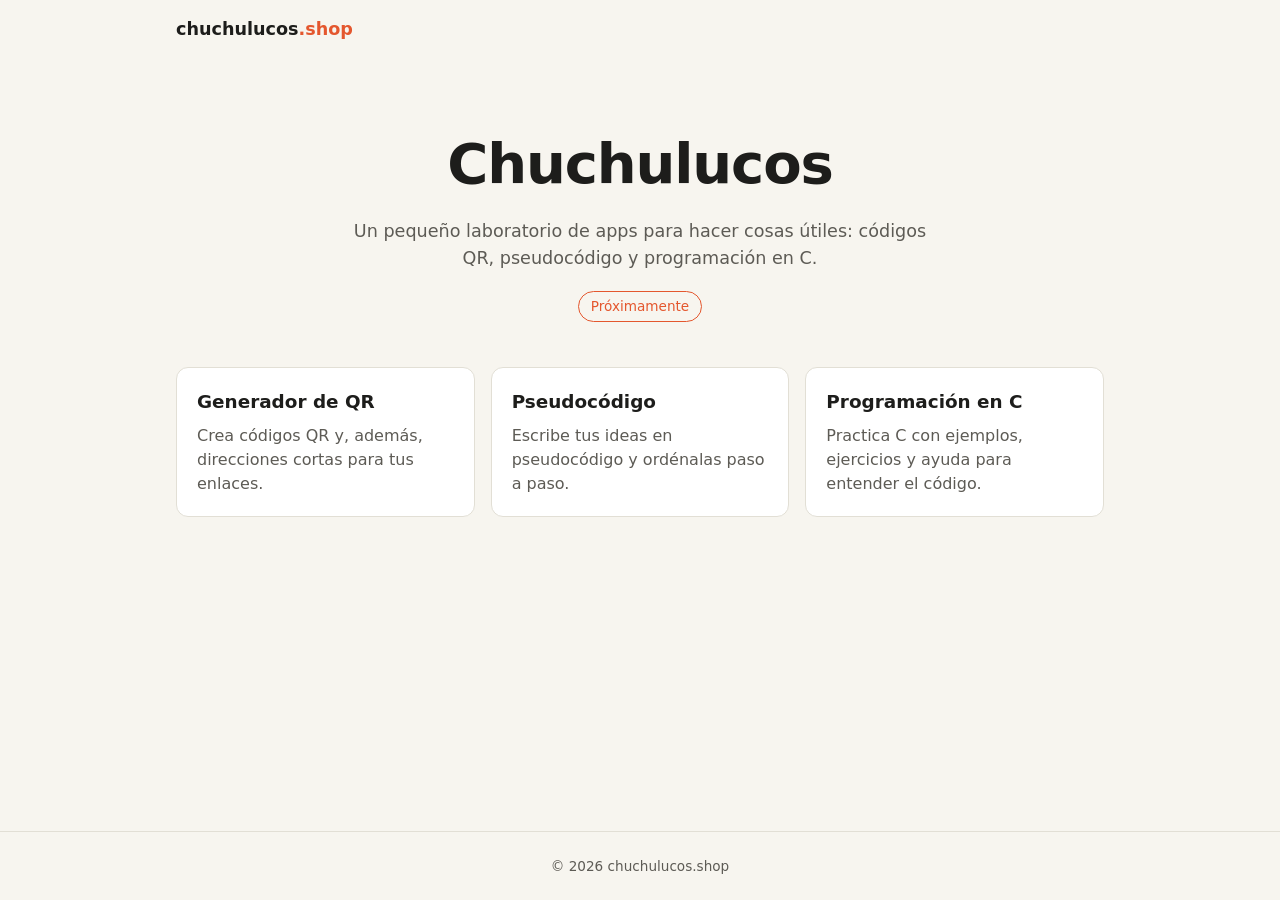
==== index.html @ db55eca2 "Agrega página principal de presentación Página estática con las tres apps previstas (QR, pseudocódig" ====
<!doctype html>
<html lang="es">
<head>
  <meta charset="utf-8">
  <meta name="viewport" content="width=device-width, initial-scale=1">
  <title>Chuchulucos</title>
  <meta name="description" content="Chuchulucos: apps pequeñas y útiles para generar códigos QR, aprender pseudocódigo y programar en C.">
  <link rel="stylesheet" href="style.css">
</head>
<body>
  <header class="top">
    <a class="logo" href="/">chuchulucos<span>.shop</span></a>
  </header>

  <main>
    <section class="hero">
      <h1>Chuchulucos</h1>
      <p class="lead">Un pequeño laboratorio de apps para hacer cosas útiles: códigos QR, pseudocódigo y programación en C.</p>
      <p class="soon">Próximamente</p>
    </section>

    <section class="apps" aria-label="Apps">
      <article class="card">
        <h2>Generador de QR</h2>
        <p>Crea códigos QR y, además, direcciones cortas para tus enlaces.</p>
      </article>
      <article class="card">
        <h2>Pseudocódigo</h2>
        <p>Escribe tus ideas en pseudocódigo y ordénalas paso a paso.</p>
      </article>
      <article class="card">
        <h2>Programación en C</h2>
        <p>Practica C con ejemplos, ejercicios y ayuda para entender el código.</p>
      </article>
    </section>
  </main>

  <footer class="foot">
    <p>&copy; 2026 chuchulucos.shop</p>
  </footer>
</body>
</html>
---- style.css ----
:root {
  --bg: #f7f5ef;
  --fg: #1d1d1b;
  --muted: #5d5b55;
  --accent: #e4572e;
  --card: #ffffff;
  --line: #e2dfd5;
}

@media (prefers-color-scheme: dark) {
  :root:not([data-theme="light"]) {
    --bg: #161614;
    --fg: #f1efe8;
    --muted: #a6a398;
    --accent: #ff7a52;
    --card: #1f1f1c;
    --line: #34332e;
  }
}

:root[data-theme="dark"] {
  --bg: #161614;
  --fg: #f1efe8;
  --muted: #a6a398;
  --accent: #ff7a52;
  --card: #1f1f1c;
  --line: #34332e;
}

* { box-sizing: border-box; }

body {
  margin: 0;
  background: var(--bg);
  color: var(--fg);
  font-family: system-ui, -apple-system, "Segoe UI", Roboto, sans-serif;
  line-height: 1.5;
  min-height: 100vh;
  display: flex;
  flex-direction: column;
}

.top {
  padding: 16px;
  max-width: 960px;
  width: 100%;
  margin: 0 auto;
}

.logo {
  color: var(--fg);
  text-decoration: none;
  font-weight: 700;
  font-size: 1.1rem;
}

.logo span { color: var(--accent); }

main {
  flex: 1;
  max-width: 960px;
  width: 100%;
  margin: 0 auto;
  padding: 16px;
}

.hero {
  padding: 48px 0 32px;
  text-align: center;
}

.hero h1 {
  font-size: clamp(2.2rem, 8vw, 3.5rem);
  margin: 0 0 12px;
  letter-spacing: -0.02em;
}

.lead {
  color: var(--muted);
  font-size: 1.1rem;
  max-width: 600px;
  margin: 0 auto;
}

.soon {
  display: inline-block;
  margin-top: 20px;
  padding: 4px 12px;
  border: 1px solid var(--accent);
  color: var(--accent);
  border-radius: 999px;
  font-size: 0.85rem;
}

.apps {
  display: grid;
  gap: 16px;
  grid-template-columns: repeat(auto-fit, minmax(240px, 1fr));
  padding-bottom: 32px;
}

.card {
  background: var(--card);
  border: 1px solid var(--line);
  border-radius: 12px;
  padding: 20px;
}

.card h2 {
  margin: 0 0 8px;
  font-size: 1.15rem;
}

.card p {
  margin: 0;
  color: var(--muted);
}

.foot {
  text-align: center;
  color: var(--muted);
  font-size: 0.85rem;
  padding: 24px 16px;
  border-top: 1px solid var(--line);
}

.foot p { margin: 0; }
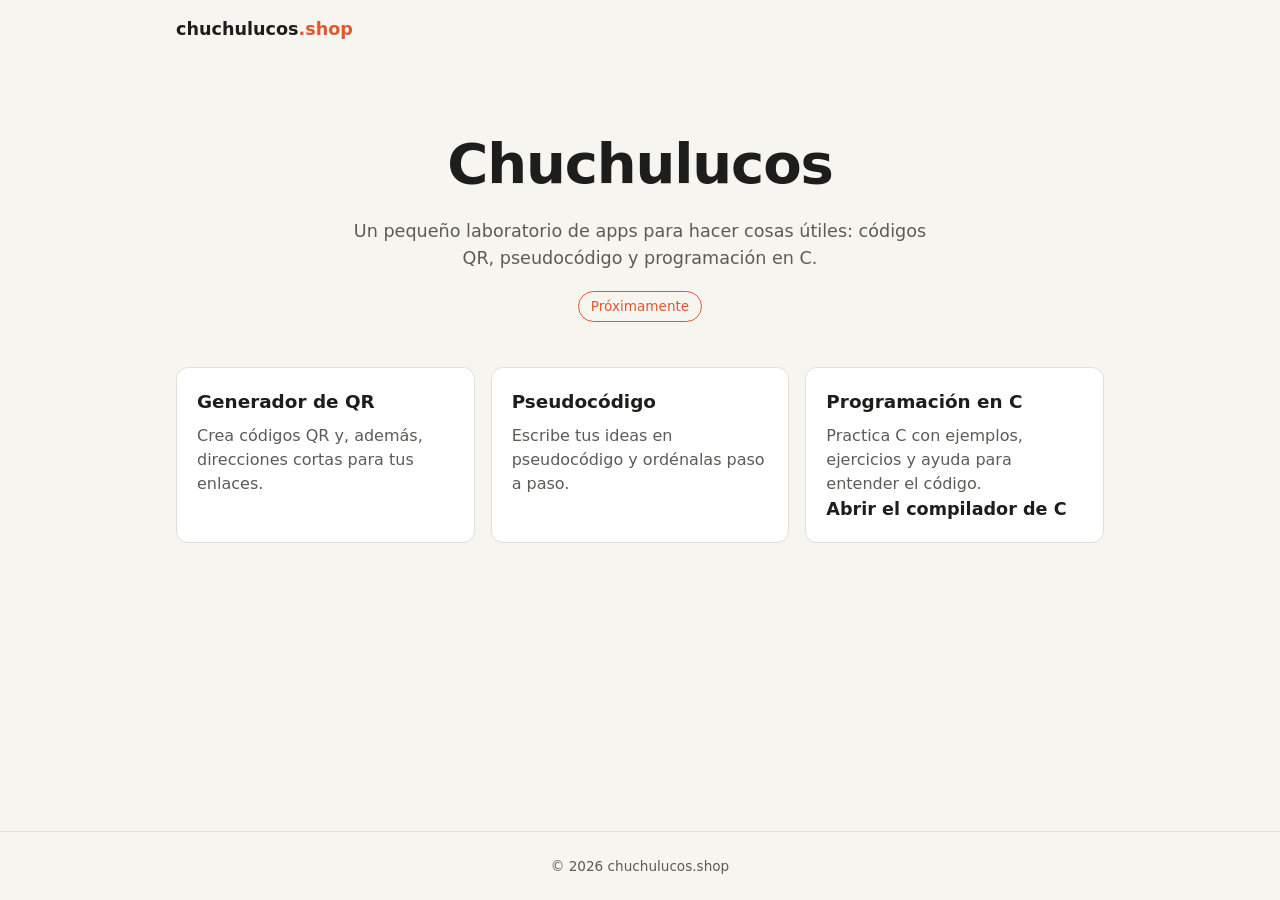
==== commit 620c4791: "Enlaza la app de C desde la página principal y actualiza el README (B3) - index.html: añade en la ta" ====
--- a/index.html
+++ b/index.html
@@ -31,6 +31,7 @@
       <article class="card">
         <h2>Programación en C</h2>
         <p>Practica C con ejemplos, ejercicios y ayuda para entender el código.</p>
+        <p><a class="logo" href="compilador-c/index.html">Abrir el compilador de C</a></p>
       </article>
     </section>
   </main>
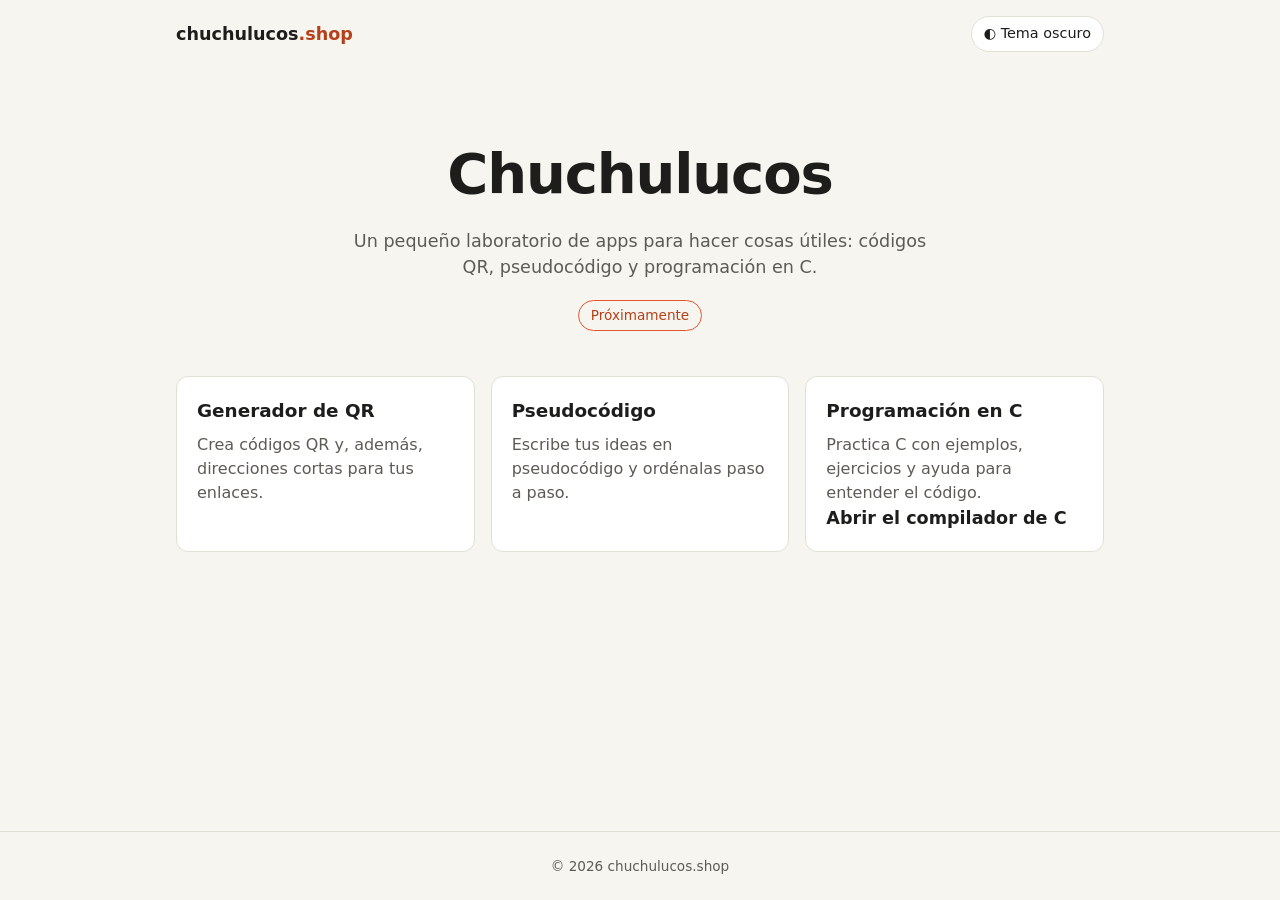
==== commit ed382544: "Agrega interruptor de tema y foco visible a la página principal (B5) La página principal no tenía in" ====
--- a/index.html
+++ b/index.html
@@ -6,10 +6,20 @@
   <title>Chuchulucos</title>
   <meta name="description" content="Chuchulucos: apps pequeñas y útiles para generar códigos QR, aprender pseudocódigo y programar en C.">
   <link rel="stylesheet" href="style.css">
+  <script>
+    // Tema guardado: se aplica antes de pintar. Si localStorage no está disponible, manda el tema del sistema.
+    try {
+      const temaGuardado = localStorage.getItem('chuchulucos-tema');
+      if (temaGuardado === 'light' || temaGuardado === 'dark') {
+        document.documentElement.setAttribute('data-theme', temaGuardado);
+      }
+    } catch (e) { /* sin acceso a localStorage: se usa el tema del sistema */ }
+  </script>
 </head>
 <body>
   <header class="top">
-    <a class="logo" href="/">chuchulucos<span>.shop</span></a>
+    <a class="logo" href="index.html">chuchulucos<span>.shop</span></a>
+    <button id="theme-btn" class="theme-btn" type="button" aria-pressed="false" aria-label="Tema oscuro">◐ Tema oscuro</button>
   </header>
 
   <main>
@@ -39,5 +49,33 @@
   <footer class="foot">
     <p>&copy; 2026 chuchulucos.shop</p>
   </footer>
+
+  <script>
+    // Interruptor de tema: alterna data-theme en <html> y recuerda la elección si el navegador lo permite.
+    const themeBtn = document.getElementById('theme-btn');
+    const temaSistema = window.matchMedia('(prefers-color-scheme: dark)');
+    function temaEfectivo() {
+      const forzado = document.documentElement.getAttribute('data-theme');
+      if (forzado === 'light' || forzado === 'dark') return forzado;
+      return temaSistema.matches ? 'dark' : 'light';
+    }
+    function pintarTema() {
+      themeBtn.setAttribute('aria-pressed', String(temaEfectivo() === 'dark'));
+    }
+    themeBtn.addEventListener('click', () => {
+      const nuevo = temaEfectivo() === 'dark' ? 'light' : 'dark';
+      document.documentElement.setAttribute('data-theme', nuevo);
+      try {
+        localStorage.setItem('chuchulucos-tema', nuevo);
+      } catch (e) { /* sin persistencia: el interruptor sigue funcionando en esta página */ }
+      pintarTema();
+    });
+    if (temaSistema.addEventListener) {
+      temaSistema.addEventListener('change', pintarTema);
+    } else {
+      temaSistema.addListener(pintarTema); // Safari anterior a 14
+    }
+    pintarTema();
+  </script>
 </body>
 </html>
--- a/style.css
+++ b/style.css
@@ -1,28 +1,38 @@
 :root {
+  color-scheme: light dark;
   --bg: #f7f5ef;
   --fg: #1d1d1b;
   --muted: #5d5b55;
   --accent: #e4572e;
+  --accent-text: #b5401a;
   --card: #ffffff;
   --line: #e2dfd5;
 }
 
+:root[data-theme="light"] {
+  color-scheme: light;
+}
+
 @media (prefers-color-scheme: dark) {
   :root:not([data-theme="light"]) {
+    color-scheme: dark;
     --bg: #161614;
     --fg: #f1efe8;
     --muted: #a6a398;
     --accent: #ff7a52;
+    --accent-text: #ff7a52;
     --card: #1f1f1c;
     --line: #34332e;
   }
 }
 
 :root[data-theme="dark"] {
+  color-scheme: dark;
   --bg: #161614;
   --fg: #f1efe8;
   --muted: #a6a398;
   --accent: #ff7a52;
+  --accent-text: #ff7a52;
   --card: #1f1f1c;
   --line: #34332e;
 }
@@ -45,6 +55,31 @@
   max-width: 960px;
   width: 100%;
   margin: 0 auto;
+  display: flex;
+  align-items: center;
+  justify-content: space-between;
+  gap: 12px;
+}
+
+.theme-btn {
+  font: inherit;
+  font-size: 0.9rem;
+  padding: 6px 12px;
+  border: 1px solid var(--line);
+  border-radius: 999px;
+  background: var(--card);
+  color: var(--fg);
+  cursor: pointer;
+}
+
+.theme-btn[aria-pressed="true"] {
+  border-color: var(--accent);
+  color: var(--accent-text);
+}
+
+:focus-visible {
+  outline: 2px solid var(--accent-text);
+  outline-offset: 2px;
 }
 
 .logo {
@@ -54,7 +89,7 @@
   font-size: 1.1rem;
 }
 
-.logo span { color: var(--accent); }
+.logo span { color: var(--accent-text); }
 
 main {
   flex: 1;
@@ -87,7 +122,7 @@
   margin-top: 20px;
   padding: 4px 12px;
   border: 1px solid var(--accent);
-  color: var(--accent);
+  color: var(--accent-text);
   border-radius: 999px;
   font-size: 0.85rem;
 }
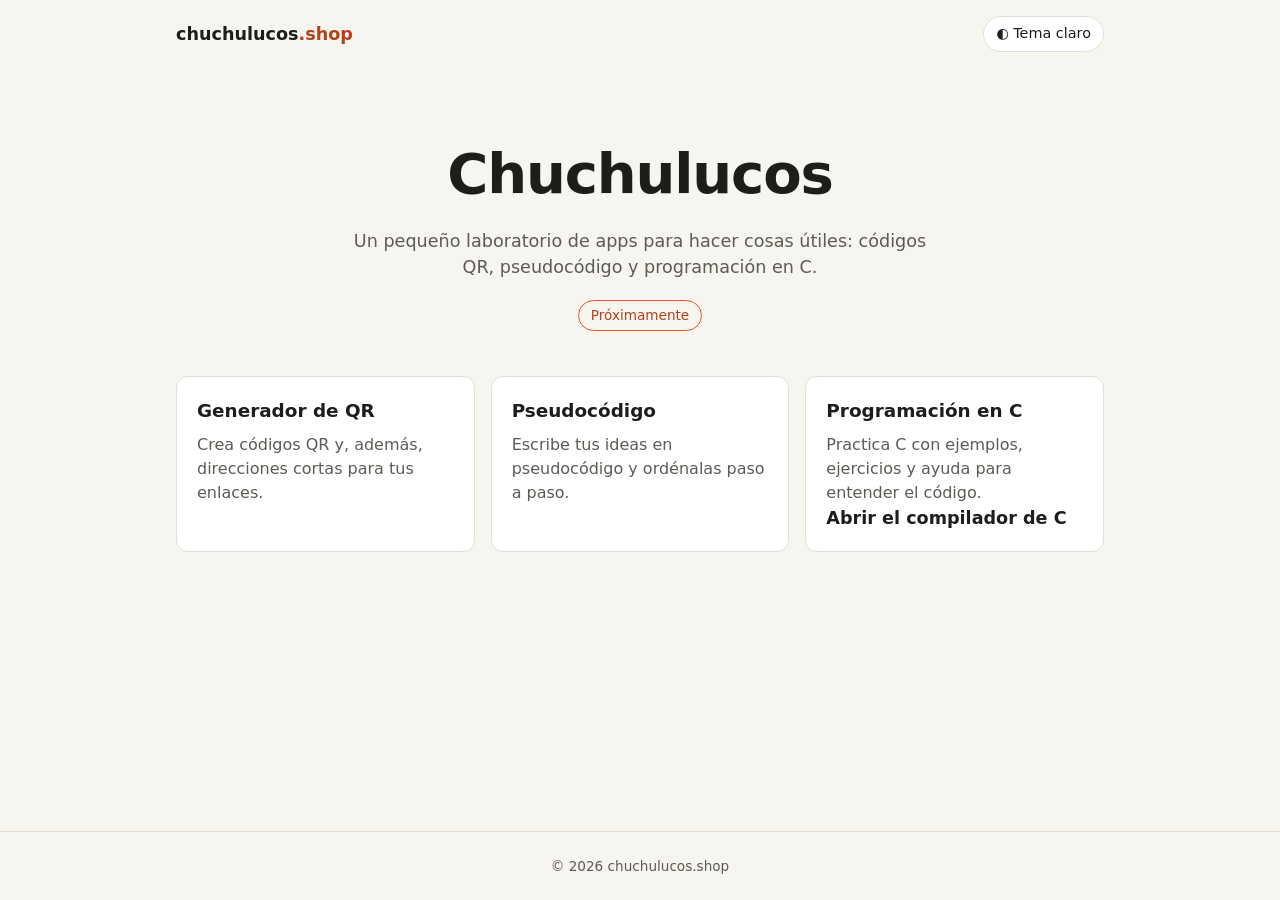
==== commit df32e0e4: "Mostrar el tema activo en el botón de tema (B12) pintarTema() solo actualizaba aria-pressed, así que" ====
--- a/index.html
+++ b/index.html
@@ -60,7 +60,11 @@
       return temaSistema.matches ? 'dark' : 'light';
     }
     function pintarTema() {
-      themeBtn.setAttribute('aria-pressed', String(temaEfectivo() === 'dark'));
+      const oscuro = temaEfectivo() === 'dark';
+      const nombre = oscuro ? 'Tema oscuro' : 'Tema claro';
+      themeBtn.setAttribute('aria-pressed', String(oscuro));
+      themeBtn.setAttribute('aria-label', nombre);
+      themeBtn.textContent = '◐ ' + nombre;
     }
     themeBtn.addEventListener('click', () => {
       const nuevo = temaEfectivo() === 'dark' ? 'light' : 'dark';
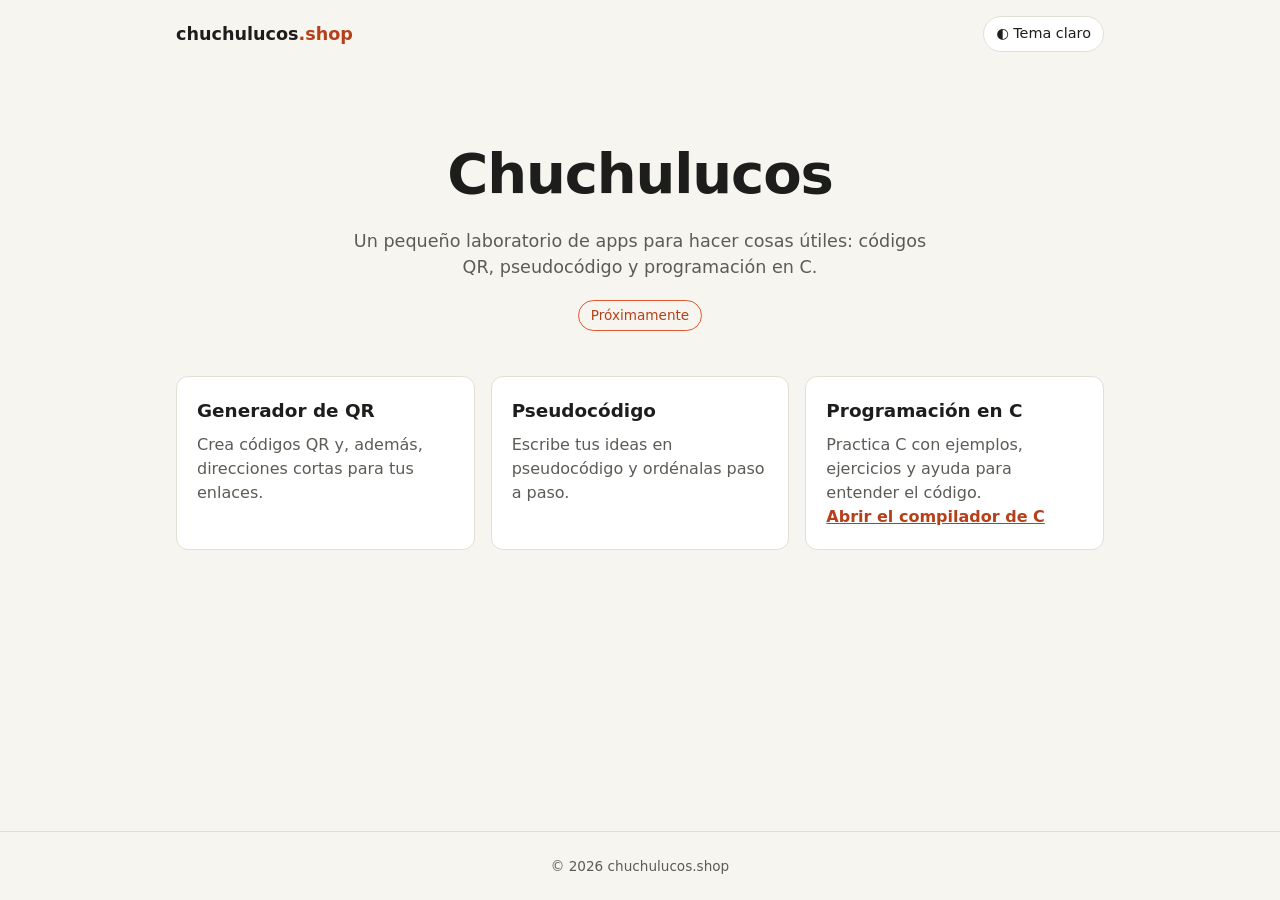
==== commit aba9889a: "Dar al enlace de la app de C un estilo de enlace (B13) El enlace al compilador usaba la clase .logo:" ====
--- a/index.html
+++ b/index.html
@@ -41,7 +41,7 @@
       <article class="card">
         <h2>Programación en C</h2>
         <p>Practica C con ejemplos, ejercicios y ayuda para entender el código.</p>
-        <p><a class="logo" href="compilador-c/index.html">Abrir el compilador de C</a></p>
+        <p><a class="enlace-app" href="compilador-c/index.html">Abrir el compilador de C</a></p>
       </article>
     </section>
   </main>
--- a/style.css
+++ b/style.css
@@ -91,6 +91,12 @@
 
 .logo span { color: var(--accent-text); }
 
+.enlace-app {
+  color: var(--accent-text);
+  font-weight: 600;
+  text-decoration: underline;
+}
+
 main {
   flex: 1;
   max-width: 960px;
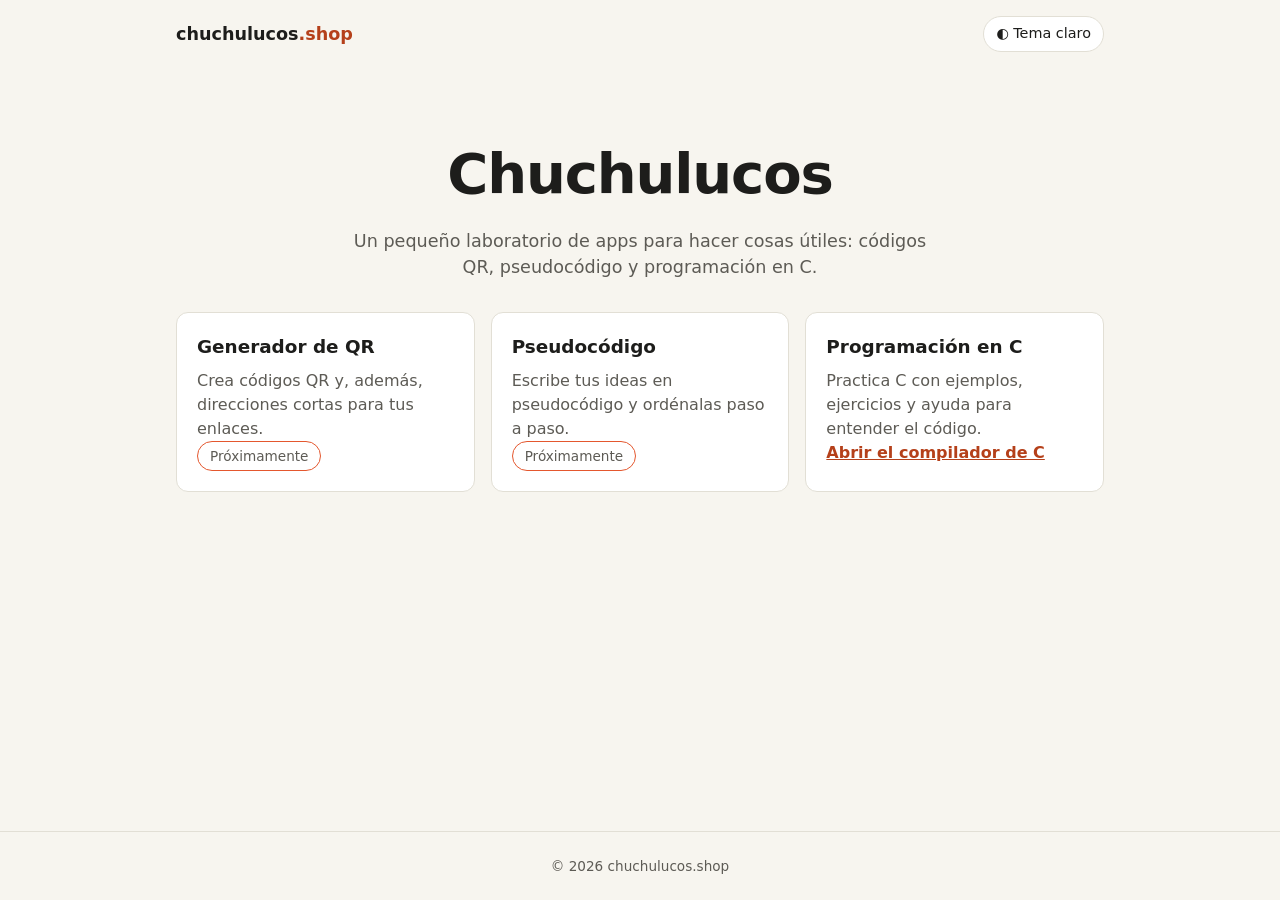
==== commit b3e42d27: "Mover "Próximamente" a las apps que no existen (B18) El aviso estaba sobre las tres tarjetas, inclui" ====
--- a/index.html
+++ b/index.html
@@ -26,17 +26,18 @@
     <section class="hero">
       <h1>Chuchulucos</h1>
       <p class="lead">Un pequeño laboratorio de apps para hacer cosas útiles: códigos QR, pseudocódigo y programación en C.</p>
-      <p class="soon">Próximamente</p>
     </section>
 
     <section class="apps" aria-label="Apps">
       <article class="card">
         <h2>Generador de QR</h2>
         <p>Crea códigos QR y, además, direcciones cortas para tus enlaces.</p>
+        <p class="soon">Próximamente</p>
       </article>
       <article class="card">
         <h2>Pseudocódigo</h2>
         <p>Escribe tus ideas en pseudocódigo y ordénalas paso a paso.</p>
+        <p class="soon">Próximamente</p>
       </article>
       <article class="card">
         <h2>Programación en C</h2>
